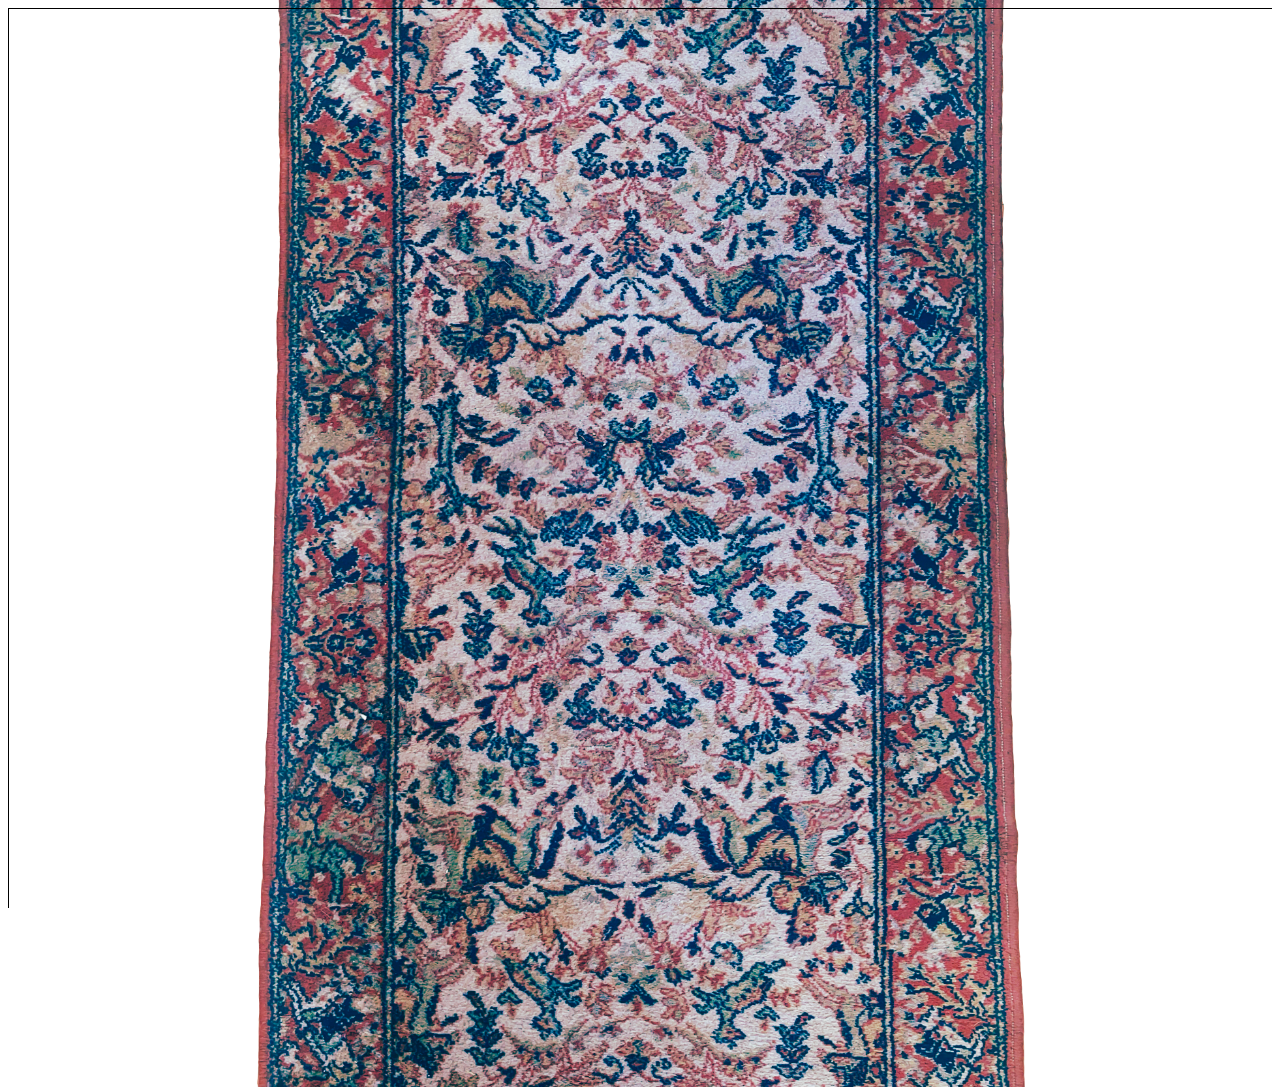
==== projects_menu.html @ 9b454b1e "added hyperlinks" ====
<!DOCTYPE html>
<html lang="en">
<head>
  <meta charset="UTF-8">
  <title>My Portfolio</title>
  <link rel="stylesheet" href="style-projects.css">
</head>



<body>
    <div class = "bg">
        <img src = "images/rug_projects.png" alt = "rug-projects-bg" class = "projects_rug_bg">
    </div>
</body>
---- style-projects.css ----
html, body {
  height: 100%;
  /* margin: 1%; */
  overflow: hidden;
}

.bg {
  display: flex;
  justify-content: center; /* horizontal centering */
  align-items: center;     /* vertical centering */
  height: 105%;           /* or whatever height you want the container to be */
  width: 100%;
  border: 1px solid black;
  overflow: hidden;
}


.projects_rug_bg {
  max-width: 60%;
  width: 800px;
  height: auto;
  /* transform: scale(0.8); */
  position: absolute;
  top: -0%;
  z-index: -1;
}
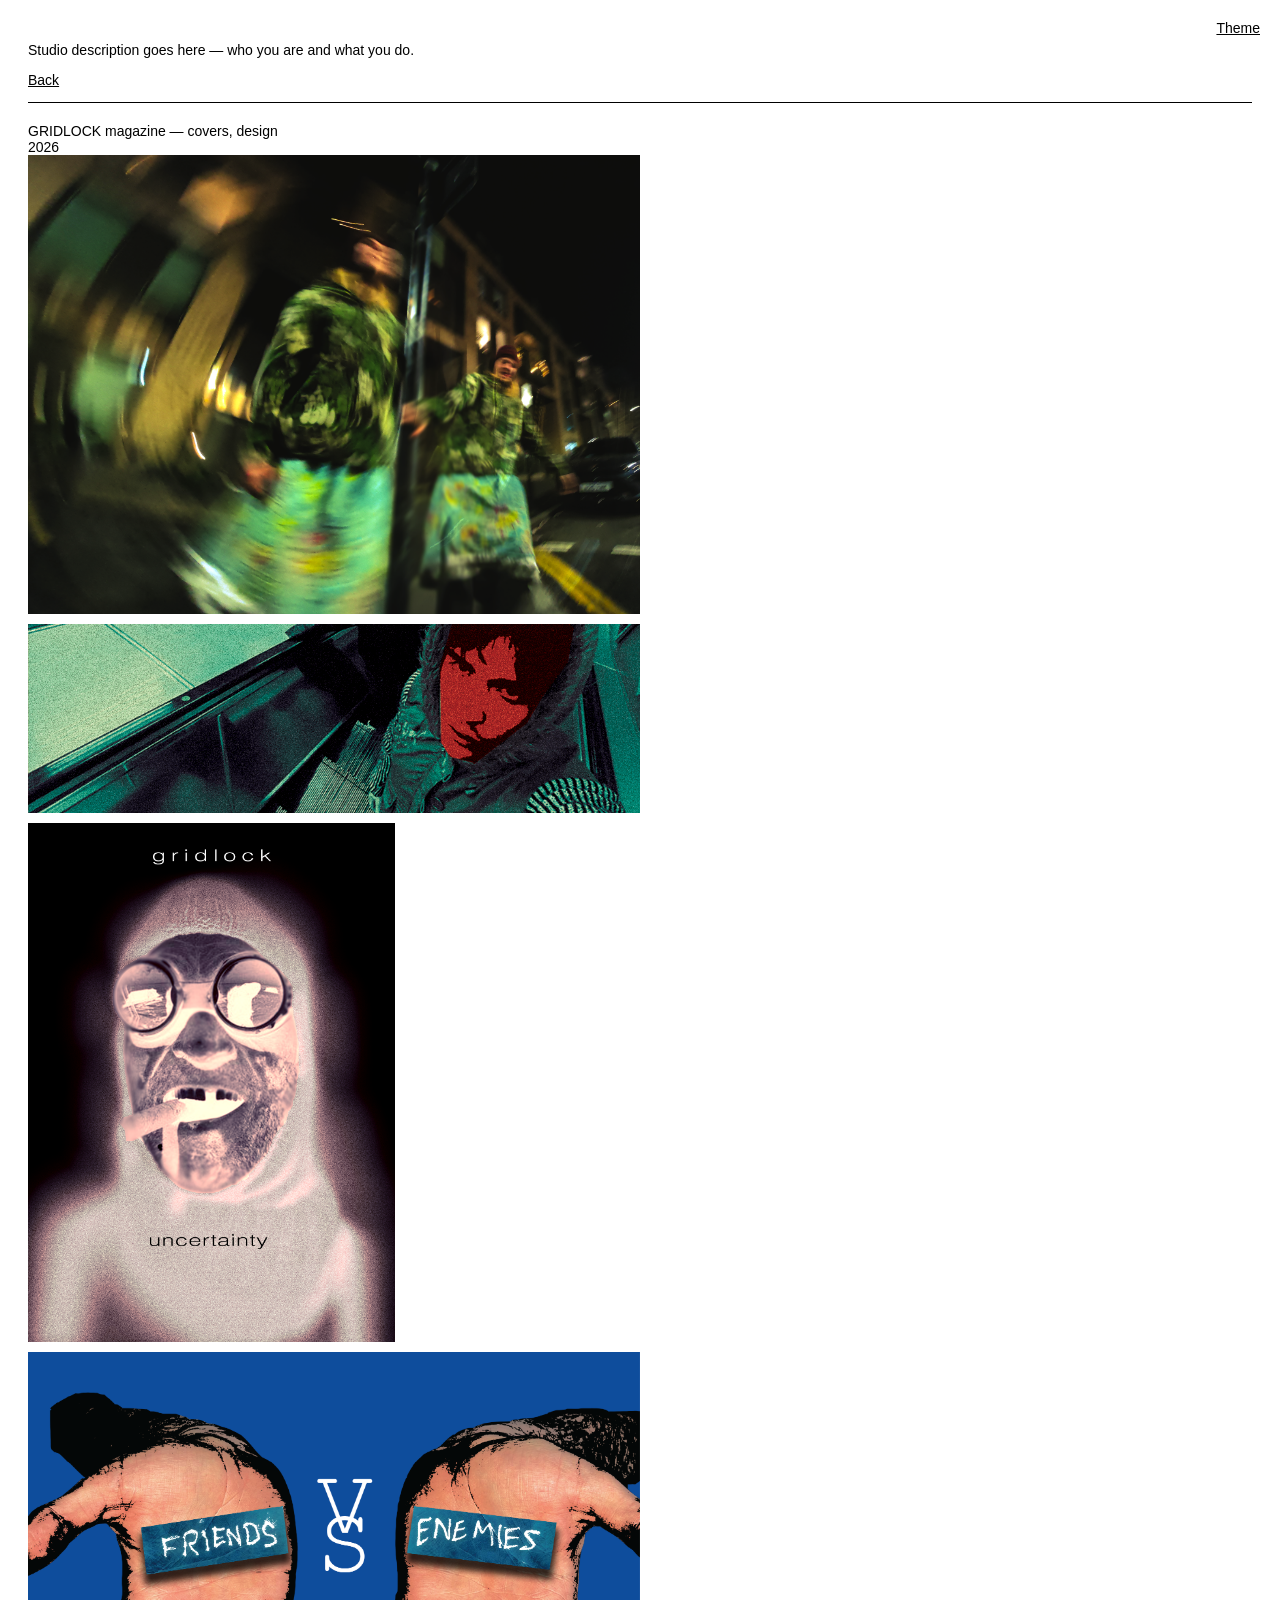
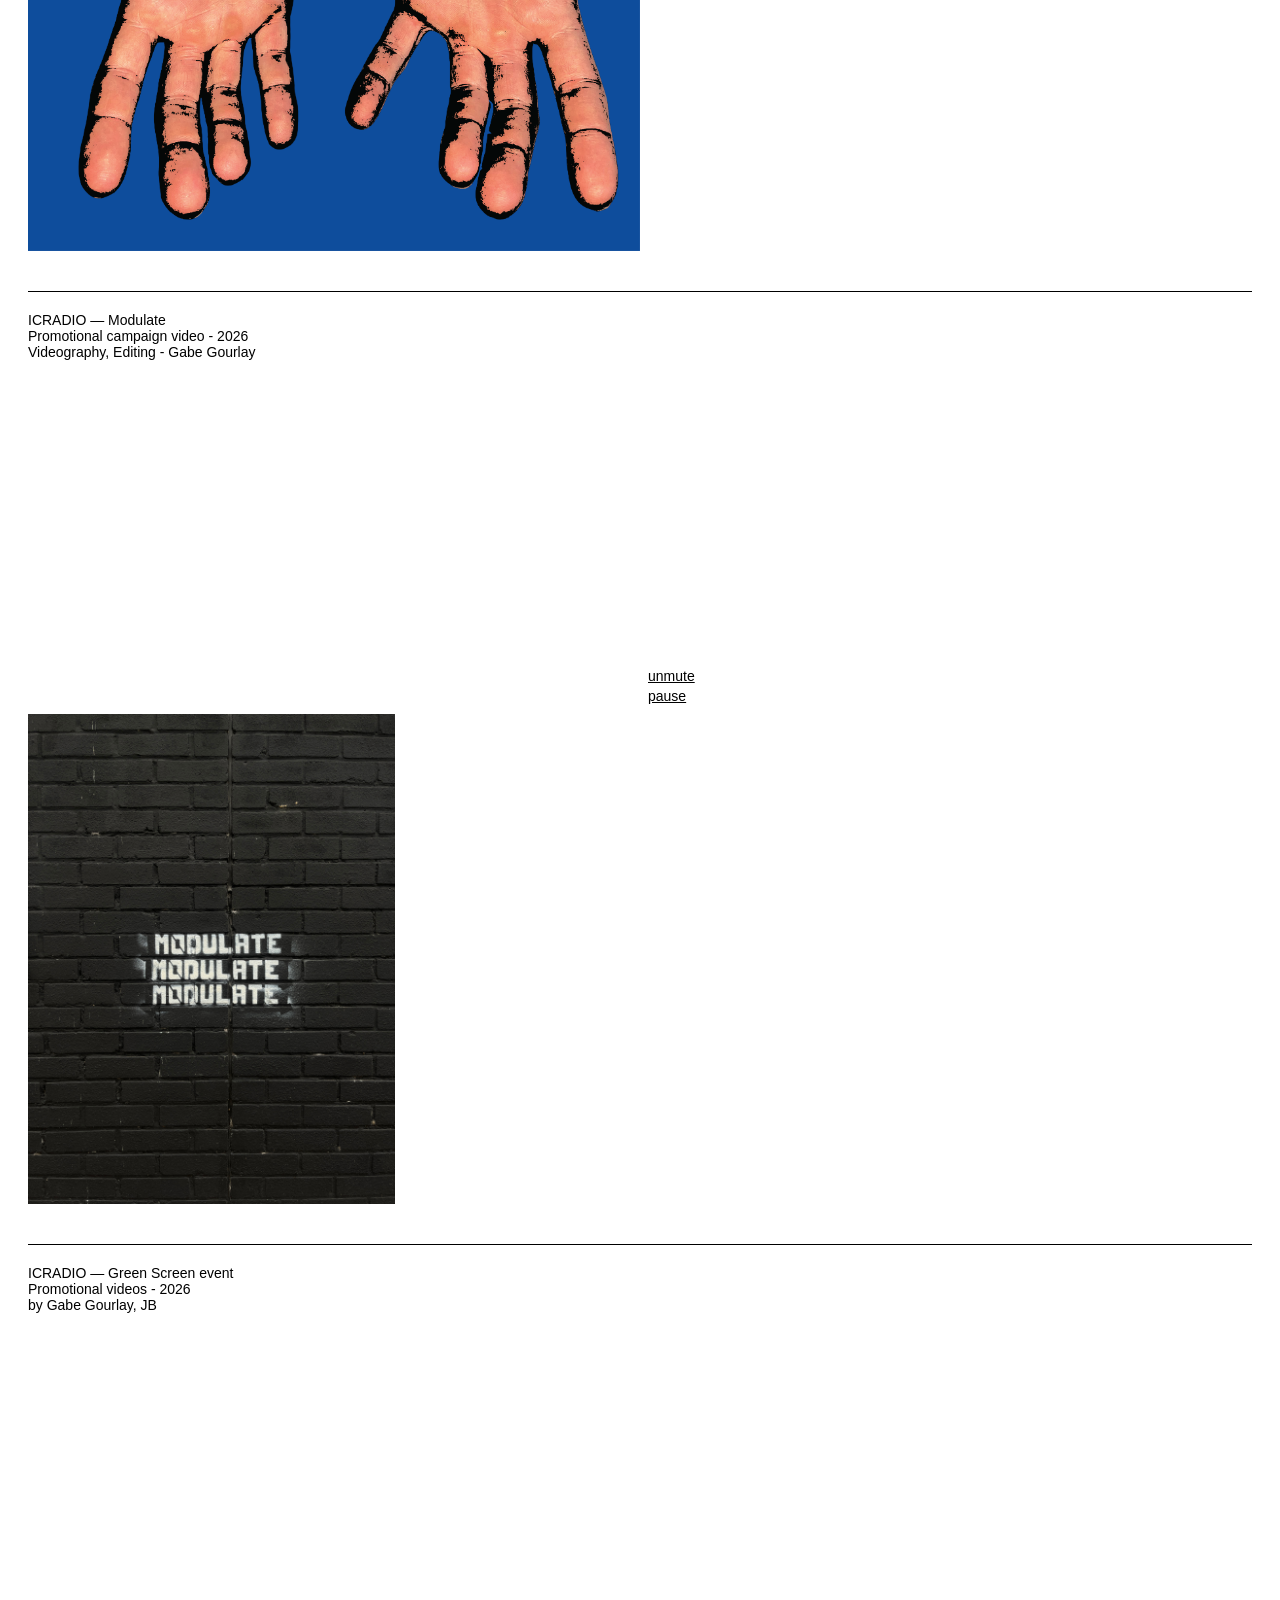
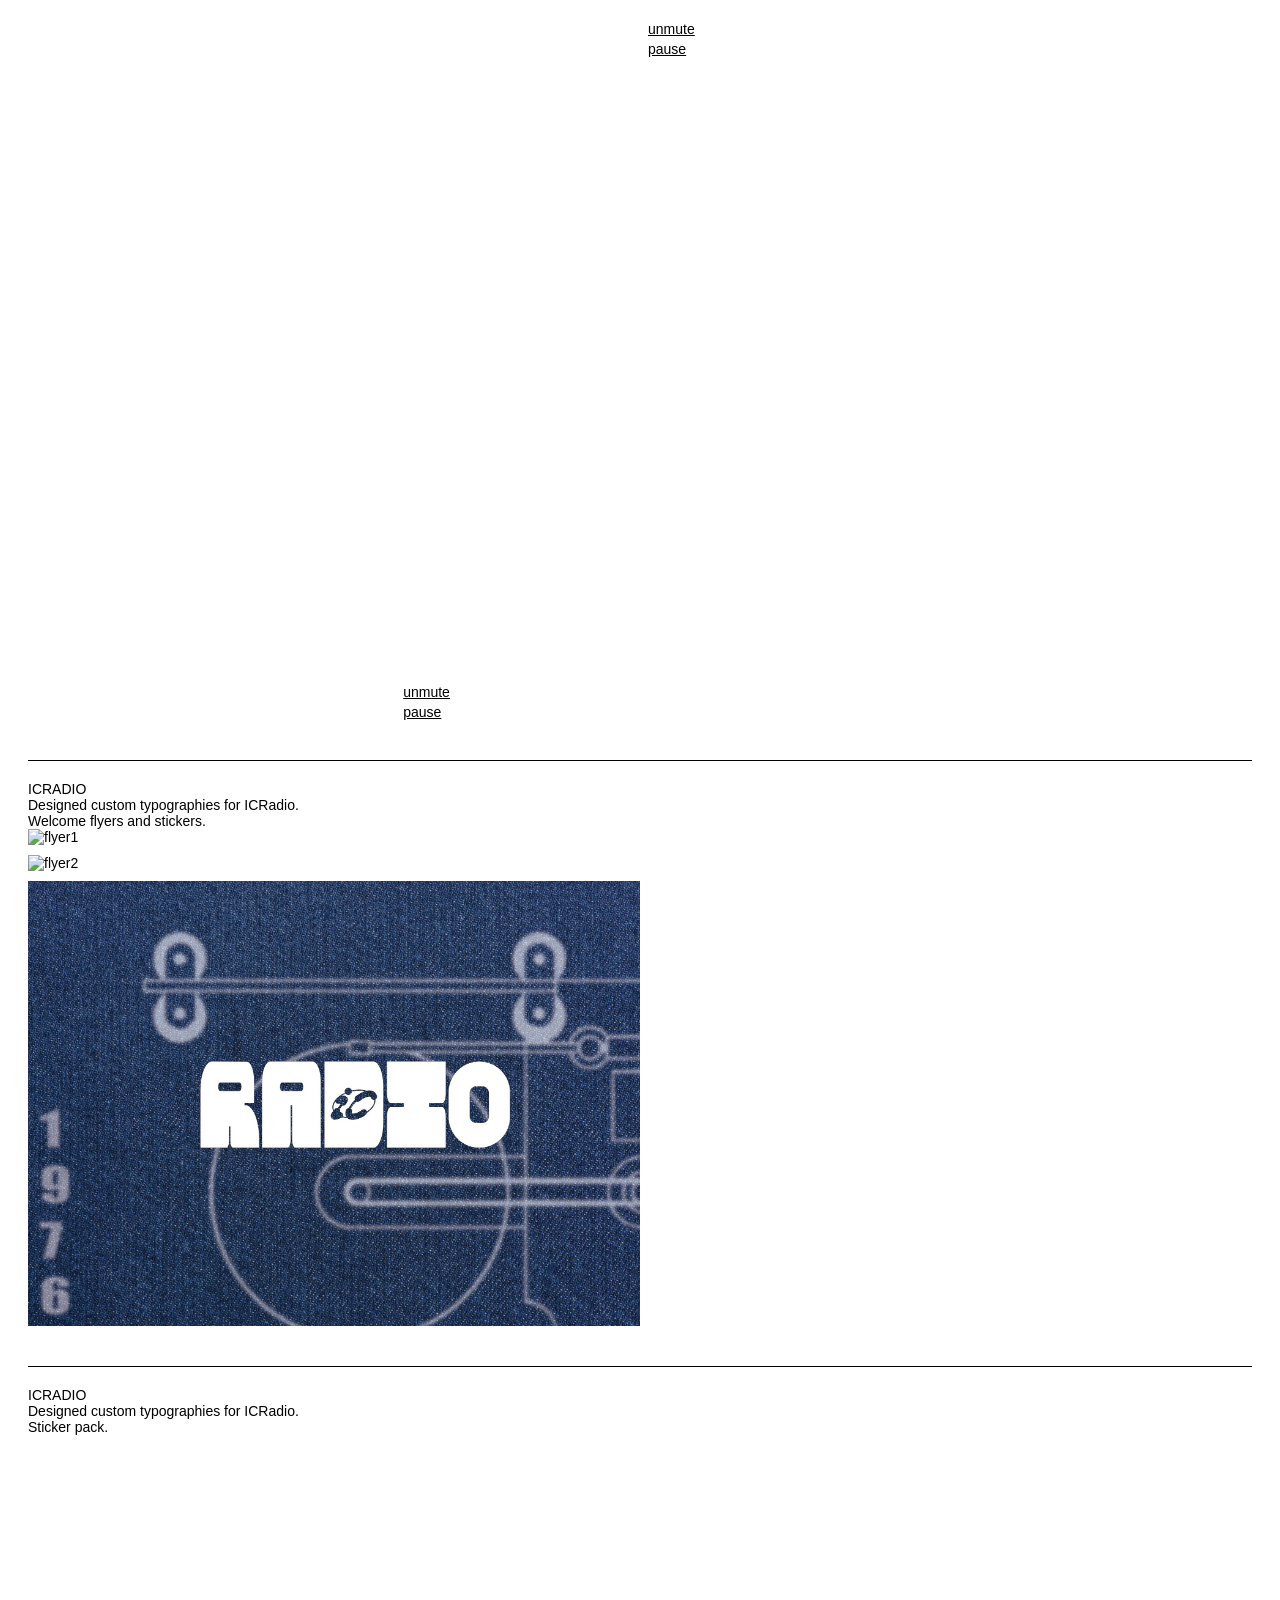
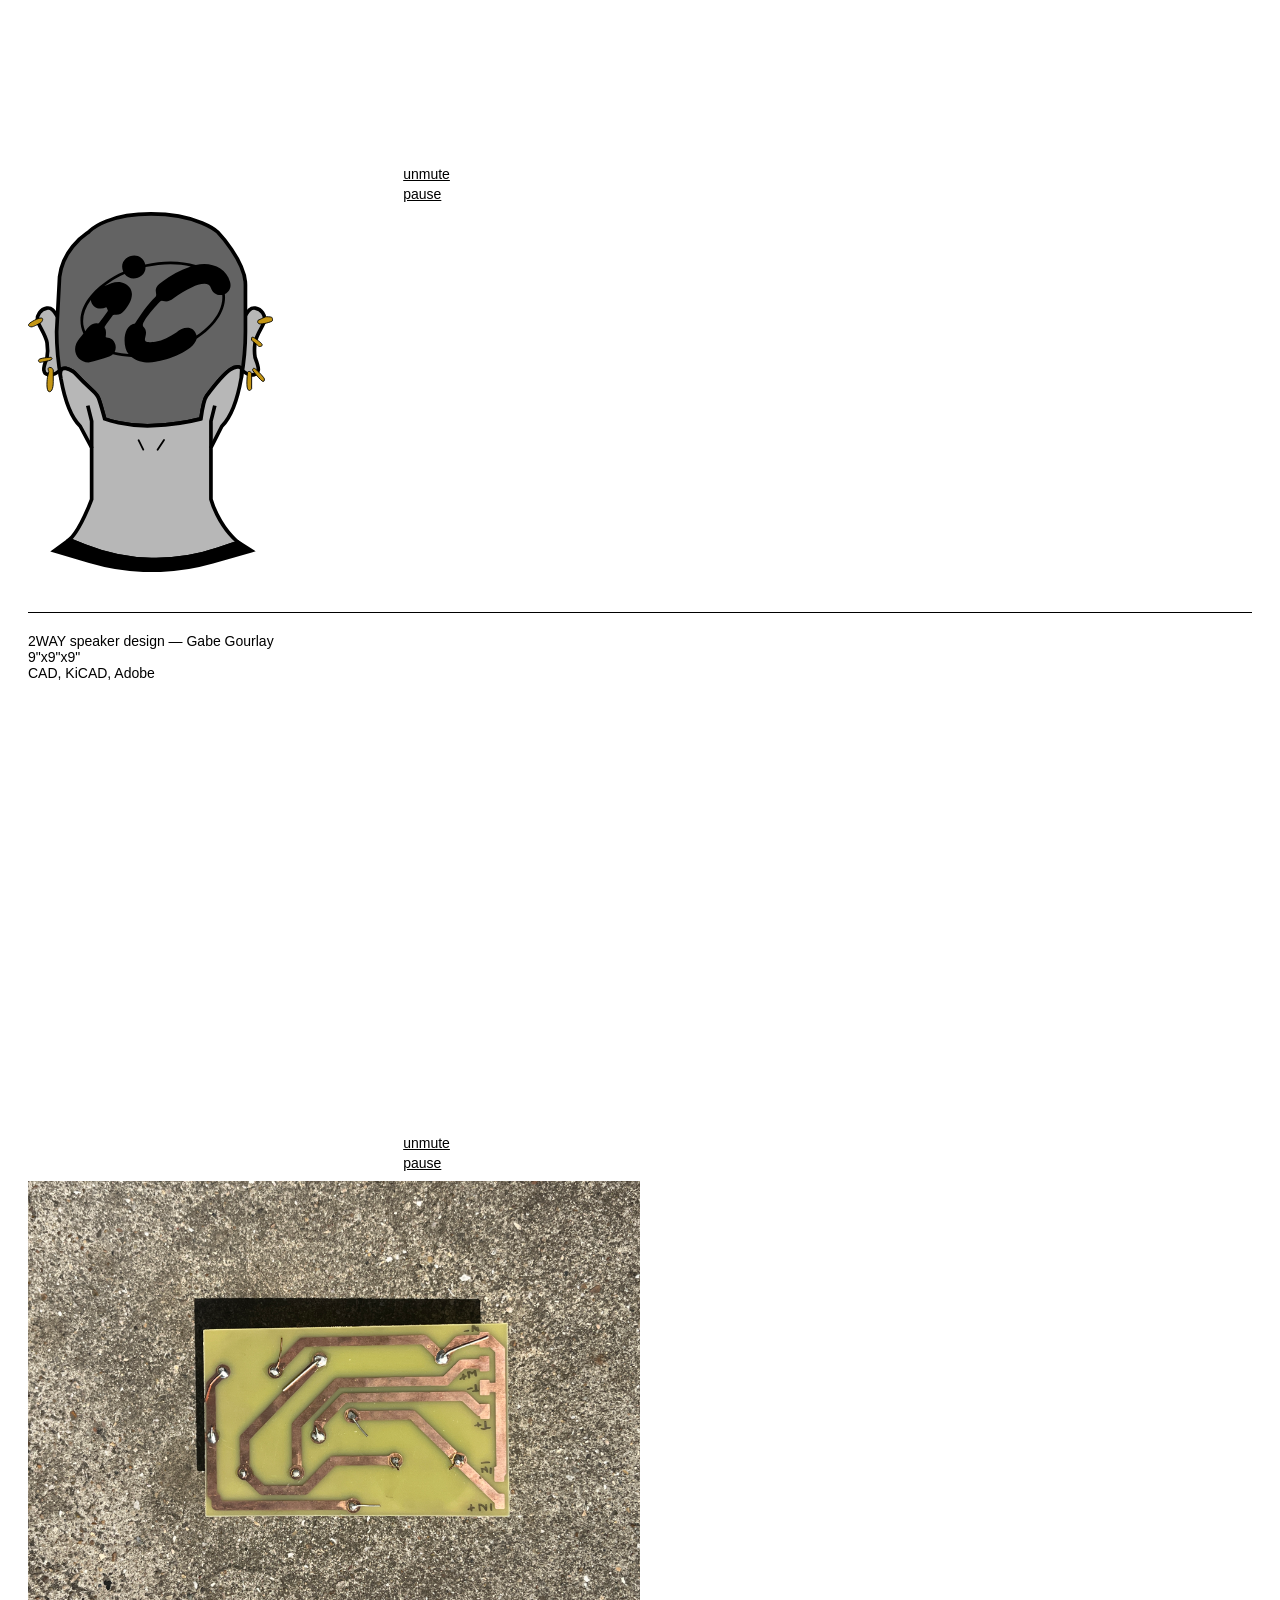
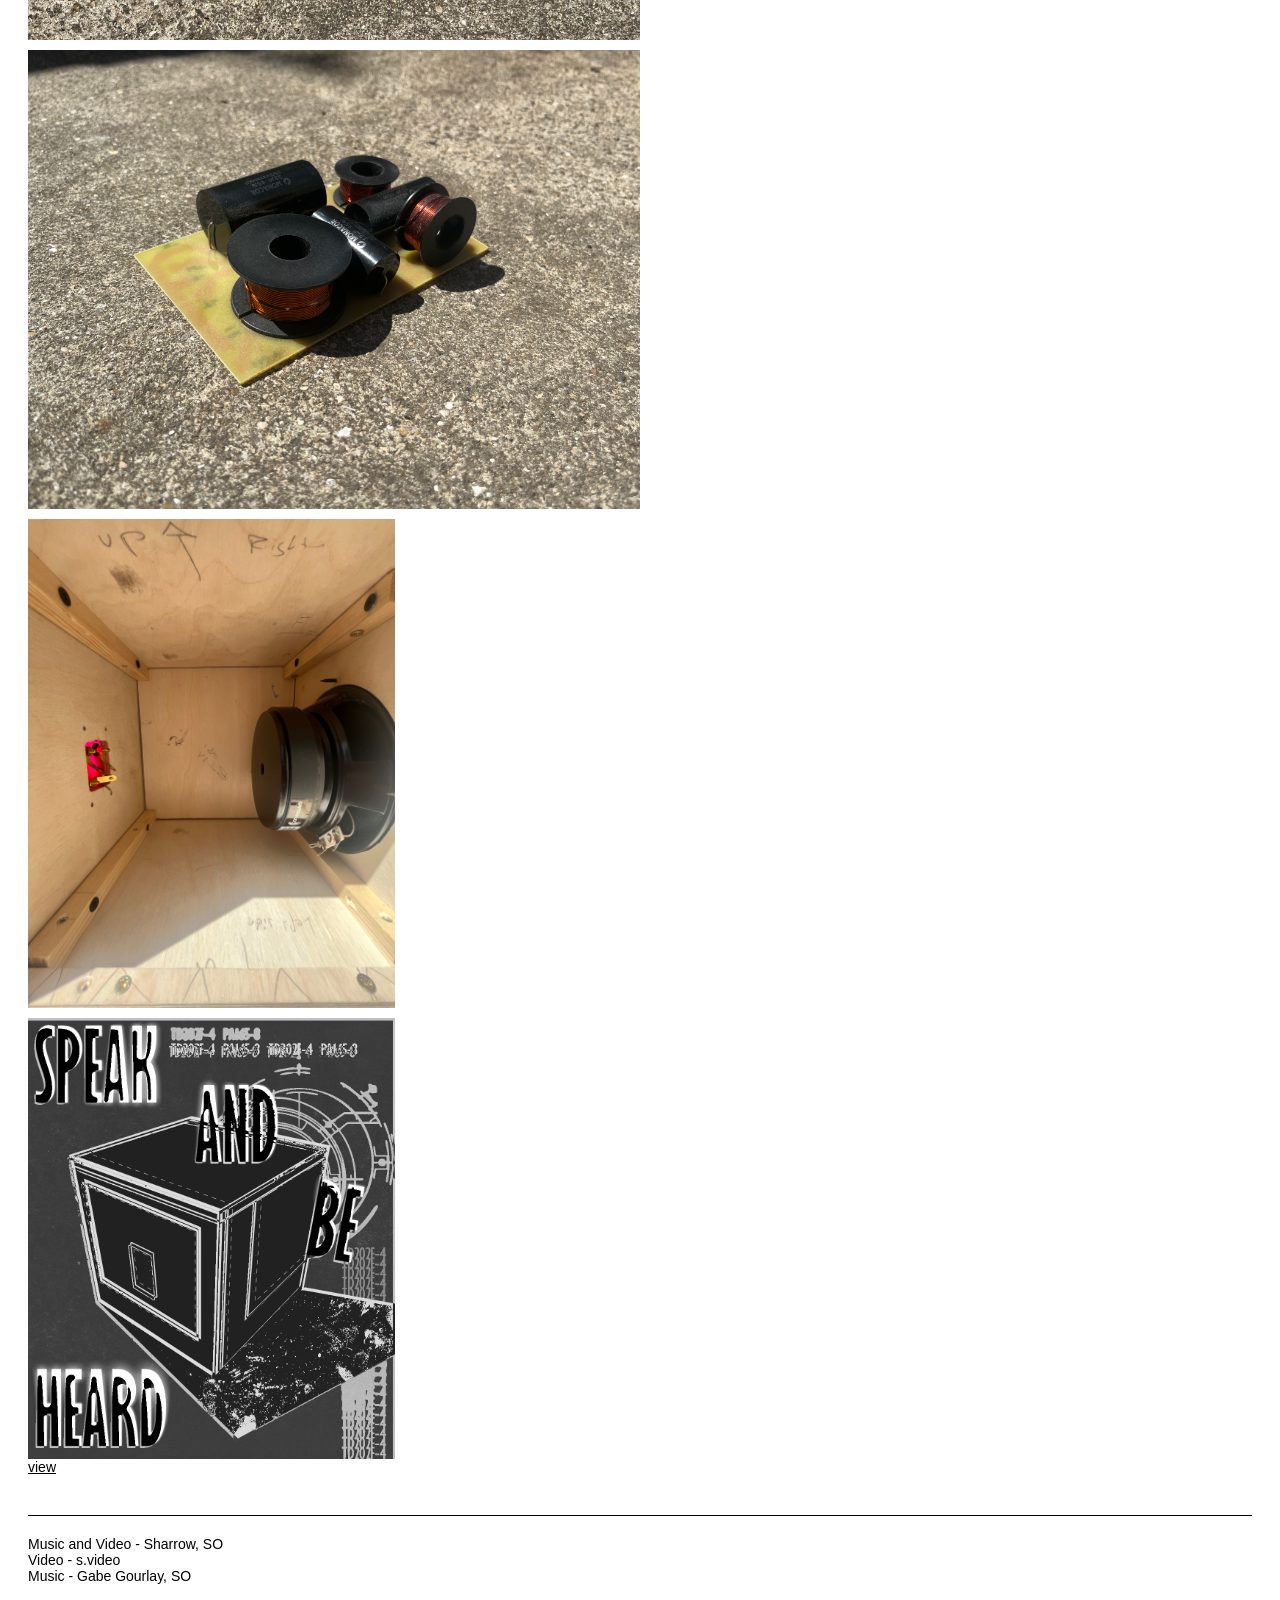
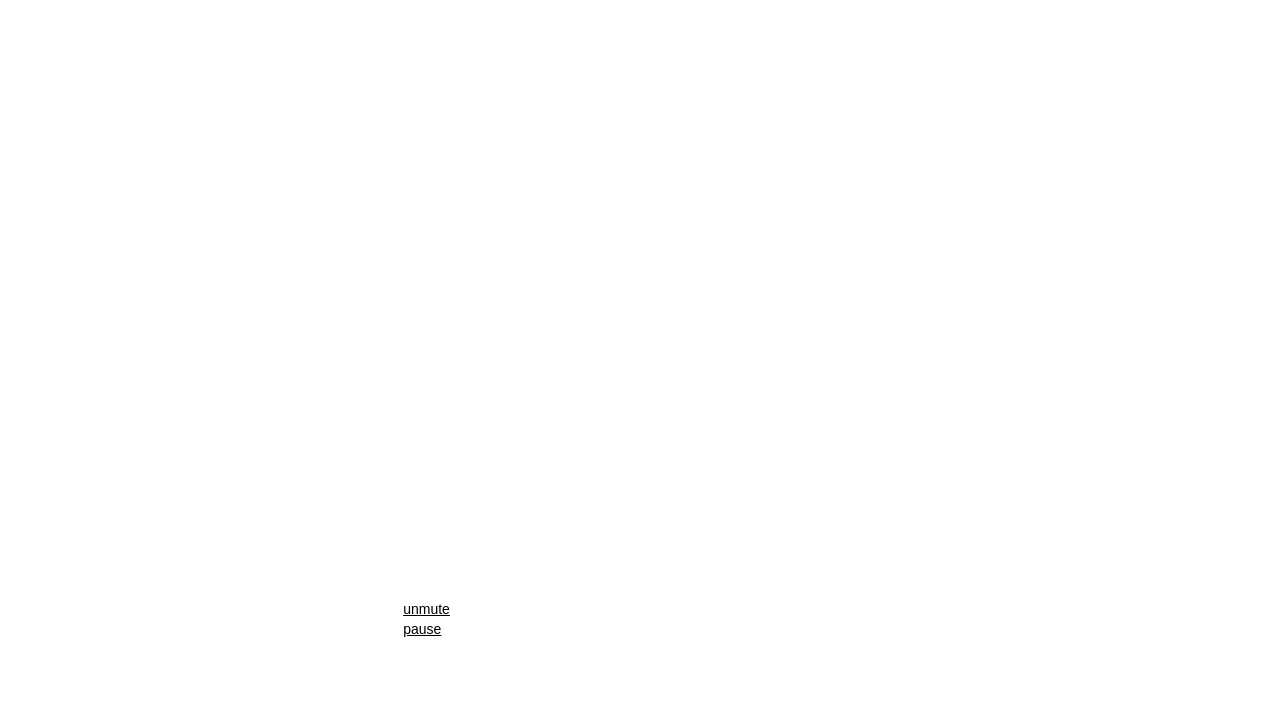
==== commit c8c0ebb4: "Implemented Mux video player - uploaded content" ====
--- a/projects_menu.html
+++ b/projects_menu.html
@@ -2,15 +2,285 @@
 <html lang="en">
 <head>
   <meta charset="UTF-8">
-  <title>My Portfolio</title>
+  <meta name="viewport" content="width=device-width, initial-scale=1">
+  <title>Work</title>
   <link rel="stylesheet" href="style-projects.css">
+  <script src="https://cdn.jsdelivr.net/npm/@mux/mux-player@latest" type="module"></script>
 </head>
 
 
-
 <body>
-    <div class = "bg">
-        <img src = "images/rug_projects.png" alt = "rug-projects-bg" class = "projects_rug_bg">
-    </div>
+
+  <span class="theme-toggle" onclick="document.body.classList.toggle('dark')">Theme</span>
+
+  <p>Studio description goes here — who you are and what you do.</p>
+  <p><a href="/">Back</a></p>
+
+
+  
+
+  <div class="work-item">
+    <p>GRIDLOCK magazine — covers, design</p>
+    <p>2026</p>
+    
+    <div class = "media">
+      <img class = "horizontal-image" src="portfolio_images/Gridlock/salt.png">
+      <img class = "horizontal-image" src = "portfolio_images/Gridlock/Rectangle 6.png">
+      <img class = "vertical-image" src="portfolio_images/Gridlock/gridlock_uncertainty.png">
+      <img class = "horizontal-image" src = "portfolio_images/Gridlock/friends_vs_enemies.png">
+    </div>
+    
+  </div>
+
+  <!-- ////////////////////// -->
+
+  <div class="work-item">
+    <p>ICRADIO — Modulate</p>
+    <p>Promotional campaign video - 2026</p>
+    <p>Videography, Editing -  Gabe Gourlay</p>
+    
+    <div class = "media">
+
+      <mux-player
+        class = "horizontal-video video" 
+        id = "PIRACY"
+        playback-id="5kSEw8sNBR1BPGicEMUT02iDxOoCZ1ovLqFMzCxwNJ3Y"
+        muted
+        autoplay
+        loop
+        playsinline
+        style="aspect-ratio:16/9;">
+      </mux-player>
+
+
+      <!-- <video class="horizontal-video video" src="portfolio_images/ICRADIO/PIRACY.mp4" muted loop playsinline></video> -->
+      <img class = "vertical-image" src = "portfolio_images/ICRADIO/20251109_143759740_iOS.jpg">
+    </div>
+    
+  </div>
+
+  <!-- ////////////////////// -->
+
+  <div class="work-item">
+    <p>ICRADIO — Green Screen event</p>
+    <p>Promotional videos - 2026</p>
+    <p> by Gabe Gourlay, JB</p>
+    
+    <div class = "media">
+      
+      <mux-player
+        class = "horizontal-video video" 
+        id = "Promo"
+        playback-id="MM318g024xyY00ayPYZZWirDFo1NvSDpchB5vd4rBAe4o"
+        muted
+        autoplay
+        loop
+        playsinline
+        style="aspect-ratio:16/9;">
+      </mux-player>
+
+      <!-- THE === GREEN === ONE -->
+      <mux-player
+        class = "vertical-video video"  
+        id = "the_greenone"
+        playback-id="rhKiz1zm8hwJuj7Xs3GU87R6XJRXAwhTtKZLa7Rfl3s"
+        muted
+        autoplay
+        loop
+        playsinline
+        style="aspect-ratio:9/16;">
+      </mux-player>
+
+      <!-- <video class="horizontal-video video" src="portfolio_images/ICRADIO/Promo.mp4" muted loop playsinline></video> -->
+      <!-- <video class = "vertical-video video" src = "portfolio_images/ICRADIO/the_greenone.mp4" muted loop playsinline></video> -->
+    </div>
+    
+  </div>
+
+
+  <!-- ///////////////////////// -->
+
+
+  <div class="work-item">
+    <p>ICRADIO</p>
+    <p>Designed custom typographies for ICRadio.</p>
+    <p>Welcome flyers and stickers.</p>
+    
+    <div class = "media">
+      <img class = "vertical-image" src="portfolio_images/ICRADIO/flyer1.png" alt = "flyer1">
+      <img class = "vertical-image" src="portfolio_images/ICRADIO/flyer2.png" alt = "flyer2">
+      <img class = "horizontal-image" src = "portfolio_images/ICRADIO/ICRADIO_flyers.jpg" alt = "flyer3">
+    </div>
+    
+  </div>
+
+  <!-- ///////////////////////// -->
+
+  <div class="work-item">
+    <p>ICRADIO</p>
+    <p>Designed custom typographies for ICRadio.</p>
+    <p>Sticker pack.</p>
+    
+    <div class = "media">
+      <mux-player
+        class = "vertical-video video"  
+        id = "hello_animation"
+        playback-id="H1cDUhslXyhg8moJYdQsaiIs02hTr02DOpZJRzAiJyU01Q"
+        muted
+        autoplay
+        loop
+        playsinline
+        style="aspect-ratio:1;">
+      </mux-player>
+
+      <!-- <video class = "vertical-video video" src = "portfolio_images/ICRADIO/hello_animation.mp4" muted loop playsinline></video> -->
+      <img src="portfolio_images/ICRADIO/sticker_head_1-no_bg.svg" width = "20%" max-width = "4 00px">
+    </div>
+    
+  </div>
+
+  <!-- ///////////////////////// -->
+
+  <div class="work-item">
+    
+    <p>2WAY speaker design — Gabe Gourlay</p>
+    <p>9"x9"x9"</p>
+    <p>CAD, KiCAD, Adobe</p>
+    <div class = "media">
+      <!-- SPEAKER VIDEO=============== -->
+      <mux-player
+        class = "vertical-video video"  
+        id = "speaker_animation"
+        playback-id="UDVJUGVXMw9Ncabljg02QsRM9LKWZeOiKOMowifq9Pq8"
+        muted
+        autoplay
+        loop
+        playsinline
+        style="aspect-ratio:3/4;">
+      </mux-player>
+      <!-- <video class="vertical-video video" src="portfolio_images/speaker/Comp 1.mp4" autoplay muted loop playsinline></video> -->
+      <img class="horizontal-image" src="portfolio_images/speaker/pcb_back.jpg" alt="pcb_back">
+      <img class="horizontal-image" src="portfolio_images/speaker/pcb_top.jpg" alt="pcb_top">
+      <img class = "vertical-image" src = "portfolio_images/speaker/speaker_internal.jpg" alt = "speaker_internal">
+      <img class = "vertical-image" src = "portfolio_images/speaker/speak_and_be_heard.png" alt = "speaker_poster">
+    </div>
+    
+    <p><a href="/work/project-slug">view</a></p>
+  </div>
+
+    <!-- ERIS VIDEO -->
+    <div class="work-item">
+    <p>Music and Video - Sharrow, SO</p>
+    <p>Video - s.video</p>
+    <p>Music - Gabe Gourlay, SO</p>
+    
+    <div class = "media">
+      <mux-player
+        class = "vertical-video video"  
+        id = "Eris"
+        playback-id="IhWQt02i00TZvoxB022gM8C9tITdO2UkCidFlhddlzeDcA"
+        muted
+        autoplay
+        loop
+        playsinline
+        style="aspect-ratio:9/16;">
+      </mux-player>
+
+      <!-- <video class = "vertical-video video" src = "portfolio_images/Gridlock/Eris Video (take 1).mov" muted loop playsinline></video> -->
+      
+    </div>
+    
+  </div>
+
+  <script>
+    document.querySelectorAll('.video').forEach(video => {
+      // wrapper for video + controls (side by side)
+      const wrapper = document.createElement('span');
+      wrapper.style.display = 'inline-flex';
+      wrapper.style.alignItems = 'flex-end'; // <-- was 'center', now bottom-aligned
+      wrapper.style.gap = '8px';
+
+      video.parentNode.insertBefore(wrapper, video);
+      wrapper.appendChild(video);
+
+      // controls stack (mute above pause)
+      const controls = document.createElement('span');
+      controls.style.display = 'flex';
+      controls.style.flexDirection = 'column';
+      controls.style.gap = '4px';
+      wrapper.appendChild(controls);
+
+      // mute/unmute toggle
+      const muteToggle = document.createElement('span');
+      muteToggle.style.textDecoration = 'underline';
+      muteToggle.style.cursor = 'pointer';
+      muteToggle.textContent = video.muted ? 'mute' : 'unmute';
+
+      muteToggle.addEventListener('click', () => {
+        video.muted = !video.muted;
+        muteToggle.textContent = video.muted ? 'unmute' : 'mute';
+      });
+
+      // pause/unpause toggle
+      const pauseToggle = document.createElement('span');
+      pauseToggle.style.textDecoration = 'underline';
+      pauseToggle.style.cursor = 'pointer';
+      pauseToggle.textContent = video.paused ? 'unpause' : 'pause';
+
+      pauseToggle.addEventListener('click', () => {
+        if (video.paused) {
+          video.play();
+        } else {
+          video.pause();
+        }
+      });
+
+      video.addEventListener('pause', () => pauseToggle.textContent = 'unpause');
+      video.addEventListener('play', () => pauseToggle.textContent = 'pause');
+
+      controls.appendChild(muteToggle);
+      controls.appendChild(pauseToggle);
+    });
+  </script>
+
+  <script>
+    const observer = new IntersectionObserver(
+      (entries) => {
+        entries.forEach((entry) => {
+          const player = entry.target;
+          if (entry.isIntersecting) {
+            player.play().catch(() => {}); // resume when back in view
+          } else {
+            if (!player.paused) player.pause(); // pause when off screen
+          }
+        });
+      },
+      {
+        threshold: 0,
+        rootMargin: '0px',
+      }
+    );
+
+    // observe every mux-player currently on the page
+    document.querySelectorAll('mux-player').forEach((player) => {
+      observer.observe(player);
+    });
+  </script>
+
 </body>
-
+</html>
+
+
+<!-- 
+<div class="work-item">
+  <p>ICRADIO — Green Screen event</p>
+  <p>Promotional video - 2026</p>
+  <p>Campaign</p>
+  <p>Short description of the project goes here.</p>
+  
+  <div class = "media">
+    
+  </div>
+    
+</div>
+   -->
--- a/style-projects.css
+++ b/style-projects.css
@@ -1,27 +1,67 @@
-html, body {
-  height: 100%;
-  /* margin: 1%; */
-  overflow: hidden;
+body {
+  background: #fff;
+  color: #000;
+  font-family: Arial, Helvetica, sans-serif;
+  font-size: 14px;
+  padding: 20px;
 }
 
-.bg {
+body.dark {
+  background: #000;
+  color: #fff;
+}
+
+a {
+  color: inherit;
+}
+
+.theme-toggle {
+  position: fixed;
+  top: 20px;
+  right: 20px;
+  text-decoration: underline;
+  cursor: pointer;
+}
+
+.work-item {
   display: flex;
-  justify-content: center; /* horizontal centering */
-  align-items: center;     /* vertical centering */
-  height: 105%;           /* or whatever height you want the container to be */
-  width: 100%;
-  border: 1px solid black;
-  overflow: hidden;
+  flex-direction: column;
+  border-top: 1px solid currentColor;
+  padding-top: 20px;
+  margin-bottom: 40px;
+
+}
+.work-item p {
+  margin: 0; /* kills default browser margin causing the gap */
+}
+.media {
+  display: flex;
+  flex-direction: column;
+  gap: 10px; /* space between every direct child */
+  
+}
+
+.vertical-image,
+.vertical-video {
+  width: 30%;
+  max-width: 400px;
+  display: block;
+}
+
+.horizontal-image {
+  width: 50%;
+  max-width: 650px;
+  display: block;
+}
+
+.horizontal-video {
+  width: 50%;
+  max-width: 700px;
+  display: block;
 }
 
 
-.projects_rug_bg {
-  max-width: 60%;
-  width: 800px;
-  height: auto;
-  /* transform: scale(0.8); */
-  position: absolute;
-  top: -0%;
-  z-index: -1;
+mux-player {
+  --controls: none;
 }
 
